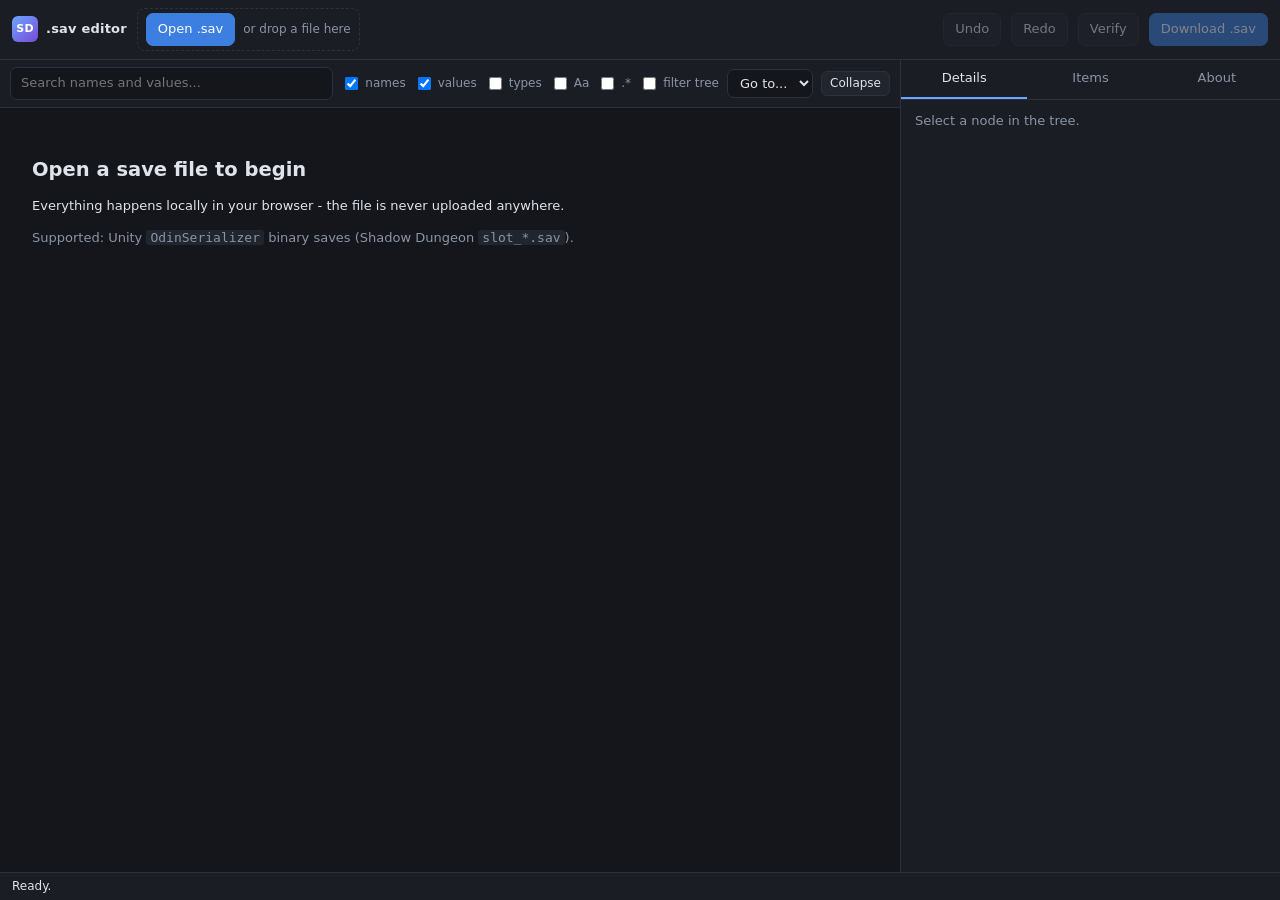
==== index.html @ d564bdb2 "Shadow Dungeon .sav editor: browse, search, edit and rebuild Odin binary saves Reads Unity OdinSeria" ====
<!DOCTYPE html>
<html lang="en">
<head>
<meta charset="utf-8">
<meta name="viewport" content="width=device-width, initial-scale=1">
<title>Shadow Dungeon .sav editor</title>
<meta name="description" content="Browse, search and edit Unity OdinSerializer .sav files (Shadow Dungeon) entirely in your browser.">
<link rel="icon" href="data:image/svg+xml,<svg xmlns='http://www.w3.org/2000/svg' viewBox='0 0 32 32'><text y='26' font-size='26'>&#128737;</text></svg>">
<link rel="stylesheet" href="css/app.css">
</head>
<body>

<header class="top">
  <div class="brand"><span class="mark">SD</span><span>.sav editor</span></div>

  <div class="file-zone" id="dropzone">
    <input type="file" id="file" accept=".sav,.dat,.bin,*" hidden>
    <button class="btn primary" id="btnOpen">Open .sav</button>
    <span class="hint">or drop a file here</span>
  </div>

  <div class="fileinfo" id="fileinfo" hidden>
    <strong id="fname">-</strong>
    <span id="fmeta" class="muted"></span>
  </div>

  <div class="spacer"></div>

  <button class="btn" id="btnUndo" disabled title="Ctrl+Z">Undo</button>
  <button class="btn" id="btnRedo" disabled title="Ctrl+Y">Redo</button>
  <button class="btn" id="btnVerify" disabled title="Re-encode and compare with the loaded file">Verify</button>
  <button class="btn primary" id="btnSave" disabled>Download .sav</button>
</header>

<main class="layout">
  <!-- ---------------- tree ---------------- -->
  <section class="panel tree-panel">
    <div class="toolbar">
      <input type="search" id="q" placeholder="Search names and values..." autocomplete="off">
      <label class="chk"><input type="checkbox" id="qNames" checked> names</label>
      <label class="chk"><input type="checkbox" id="qValues" checked> values</label>
      <label class="chk"><input type="checkbox" id="qTypes"> types</label>
      <label class="chk"><input type="checkbox" id="qCase"> Aa</label>
      <label class="chk"><input type="checkbox" id="qRegex"> .*</label>
      <label class="chk"><input type="checkbox" id="qFilter"> filter tree</label>
      <select id="goto" title="Jump to a section"><option value="">Go to...</option></select>
      <button class="btn small" id="btnCollapse">Collapse</button>
    </div>

    <div class="results" id="results" hidden>
      <div class="results-head">
        <span id="resCount"></span>
        <button class="btn small" id="btnResClose">close</button>
      </div>
      <div class="results-list" id="resList"></div>
    </div>

    <div class="tree-host" id="tree">
      <div class="empty" id="empty">
        <h2>Open a save file to begin</h2>
        <p>Everything happens locally in your browser - the file is never uploaded anywhere.</p>
        <p class="muted">Supported: Unity <code>OdinSerializer</code> binary saves (Shadow Dungeon <code>slot_*.sav</code>).</p>
      </div>
    </div>
  </section>

  <!-- ---------------- sidebar ---------------- -->
  <aside class="panel side">
    <nav class="tabs">
      <button class="tab active" data-tab="details">Details</button>
      <button class="tab" data-tab="items">Items</button>
      <button class="tab" data-tab="about">About</button>
    </nav>

    <div class="tabpage" id="tab-details">
      <div id="detEmpty" class="muted pad">Select a node in the tree.</div>
      <div id="det" hidden>
        <div class="det-path" id="detPath"></div>
        <div id="detItemCard"></div>
        <table class="det-table">
          <tr><th>Field</th><td><input id="detName" class="in"></td></tr>
          <tr><th>Entry</th><td id="detMarker" class="mono"></td></tr>
          <tr id="detTypeRow"><th>C# type</th><td id="detType" class="mono small"></td></tr>
          <tr id="detValRow"><th>Value</th><td id="detValCell"></td></tr>
        </table>

        <div class="det-actions">
          <button class="btn small" id="actDup">Duplicate</button>
          <button class="btn small" id="actUp">Move up</button>
          <button class="btn small" id="actDown">Move down</button>
          <button class="btn small danger" id="actDel">Delete</button>
        </div>

        <details class="addbox" id="addBox">
          <summary>Add a child entry</summary>
          <div class="addgrid">
            <label>Name <input id="addName" class="in" value="NewField"></label>
            <label>Type <select id="addType" class="in"></select></label>
            <label>Value <input id="addValue" class="in" value="0"></label>
            <label>C# type <input id="addCsType" class="in" placeholder="Namespace.Type, Assembly-CSharp"></label>
            <button class="btn small primary" id="actAdd">Add</button>
            <button class="btn small" id="actDupLast">Clone last element</button>
          </div>
        </details>
      </div>
    </div>

    <div class="tabpage" id="tab-items" hidden>
      <div class="items-head">
        <div class="row-line">
          <label class="grow">Insert into
            <select id="target" class="in"></select>
          </label>
        </div>
        <div class="row-line">
          <input type="search" id="itemQ" class="in grow" placeholder="Search items by name, id, type...">
        </div>
        <div class="row-line filters">
          <select id="fKind" class="in">
            <option value="all">All kinds</option>
            <option value="weapon">Equipment</option>
            <option value="gem">Gems / runes</option>
            <option value="use">Consumables</option>
          </select>
          <select id="fSlot" class="in"><option value="all">All slots</option></select>
          <select id="fQuality" class="in"><option value="all">All qualities</option></select>
          <select id="fSort" class="in">
            <option value="name">Name</option>
            <option value="quality">Quality</option>
            <option value="level">Level</option>
            <option value="price">Price</option>
          </select>
        </div>
        <div class="row-line small muted">
          <span id="itemCount"></span>
          <span class="grow"></span>
          <label>qty <input type="number" id="itemQty" class="in qty" value="1" min="1" max="999"></label>
        </div>
      </div>
      <div class="item-grid" id="itemGrid"></div>
    </div>

    <div class="tabpage pad" id="tab-about" hidden>
      <h3>What this is</h3>
      <p>A fully client-side editor for Unity saves written with <code>OdinSerializer</code>'s
         binary format, built around Shadow Dungeon's <code>slot_*.sav</code>.</p>
      <h3>How it works</h3>
      <ul>
        <li>The file is parsed into its real node tree - every entry keeps its original C# type.</li>
        <li>Re-encoding an untouched file reproduces the original bytes exactly, so edits are the only difference.</li>
        <li><b>Verify</b> re-encodes the current tree and reports the byte delta before you download.</li>
      </ul>
      <h3>Safety</h3>
      <ul>
        <li>Nothing leaves your machine - there is no server.</li>
        <li>Keep a backup of your original save. Edited saves are not guaranteed to be accepted by every game build.</li>
      </ul>
      <h3>Item icons</h3>
      <p>Icons are generated from each item's category and quality. To use the real sprites, drop them into
         <code>assets/icons/</code> and list them in <code>assets/icons/index.json</code>.</p>
      <p class="muted small" id="aboutVer"></p>
    </div>
  </aside>
</main>

<footer class="status">
  <span id="status">Ready.</span>
  <span class="spacer"></span>
  <span id="stats" class="muted"></span>
</footer>

<div class="tip" id="tip" hidden></div>

<script src="js/odin.js"></script>
<script src="js/model.js"></script>
<script src="js/tree.js"></script>
<script src="js/items.js"></script>
<script src="js/app.js"></script>
</body>
</html>
---- css/app.css ----
:root {
  --bg: #14161b; --bg2: #1a1d24; --bg3: #21252e; --line: #2c313c;
  --fg: #dfe4ec; --muted: #8b94a5; --acc: #6aa6ff; --acc2: #3d7fe0;
  --ok: #57b25b; --warn: #e0a92a; --err: #d64545;
  --name: #9fd2ff; --str: #b6e39a; --num: #ffcf7a; --bool: #d7a6ff; --null: #7c8496;
  --row: 24px;
}
* { box-sizing: border-box; }
[hidden] { display: none !important; }
html, body { height: 100%; }
body {
  margin: 0; background: var(--bg); color: var(--fg);
  font: 13px/1.45 "Segoe UI", Roboto, system-ui, sans-serif;
  display: flex; flex-direction: column; overflow: hidden;
}
button, input, select { font: inherit; color: inherit; }
code { font-family: Consolas, "SF Mono", monospace; background: var(--bg3); padding: 0 4px; border-radius: 3px; }
.muted { color: var(--muted); }
.small { font-size: 12px; }
.mono { font-family: Consolas, "SF Mono", monospace; }
.spacer, .grow { flex: 1; }
.pad { padding: 12px 14px; }

/* ---------- header ---------- */
.top {
  display: flex; align-items: center; gap: 10px; padding: 8px 12px;
  background: var(--bg2); border-bottom: 1px solid var(--line); flex: none;
}
.brand { display: flex; align-items: center; gap: 8px; font-weight: 600; letter-spacing: .2px; }
.brand .mark {
  display: grid; place-items: center; width: 26px; height: 26px; border-radius: 6px;
  background: linear-gradient(140deg, var(--acc), #7a4ad6); color: #fff; font-size: 11px; font-weight: 700;
}
.file-zone { display: flex; align-items: center; gap: 8px; padding: 4px 8px; border: 1px dashed var(--line); border-radius: 8px; }
.file-zone.drag { border-color: var(--acc); background: rgba(106,166,255,.08); }
.file-zone .hint { color: var(--muted); font-size: 12px; }
.fileinfo { display: flex; flex-direction: column; line-height: 1.25; }
.fileinfo strong { font-weight: 600; }

.btn {
  background: var(--bg3); border: 1px solid var(--line); color: var(--fg);
  padding: 6px 11px; border-radius: 7px; cursor: pointer; white-space: nowrap;
}
.btn:hover:not(:disabled) { border-color: #3d4450; background: #282d38; }
.btn:disabled { opacity: .45; cursor: default; }
.btn.primary { background: var(--acc2); border-color: var(--acc2); color: #fff; }
.btn.primary:hover:not(:disabled) { background: #4a8df0; border-color: #4a8df0; }
.btn.danger { border-color: #5a2b2b; color: #ff9a9a; }
.btn.danger:hover:not(:disabled) { background: #3a2222; }
.btn.small { padding: 3px 8px; font-size: 12px; border-radius: 6px; }

/* ---------- layout ---------- */
.layout { flex: 1; display: flex; min-height: 0; }
.panel { display: flex; flex-direction: column; min-height: 0; }
.tree-panel { flex: 1; min-width: 0; }
.side { width: 380px; flex: none; border-left: 1px solid var(--line); background: var(--bg2); }

/* ---------- toolbar ---------- */
.toolbar {
  display: flex; align-items: center; gap: 8px; flex-wrap: wrap;
  padding: 7px 10px; border-bottom: 1px solid var(--line); background: var(--bg2); flex: none;
}
.toolbar input[type=search] {
  flex: 1; min-width: 180px; background: var(--bg); border: 1px solid var(--line);
  border-radius: 7px; padding: 6px 10px;
}
.toolbar input[type=search]:focus, .in:focus { outline: none; border-color: var(--acc); }
.chk { display: flex; align-items: center; gap: 4px; color: var(--muted); font-size: 12px; cursor: pointer; user-select: none; }
.toolbar select { background: var(--bg); border: 1px solid var(--line); border-radius: 7px; padding: 5px 8px; max-width: 190px; }

/* ---------- search results ---------- */
.results { border-bottom: 1px solid var(--line); background: var(--bg2); flex: none; max-height: 220px; display: flex; flex-direction: column; }
.results-head { display: flex; justify-content: space-between; align-items: center; padding: 5px 10px; color: var(--muted); font-size: 12px; }
.results-list { overflow: auto; }
.res {
  display: flex; gap: 8px; padding: 3px 10px; cursor: pointer; align-items: baseline;
  border-top: 1px solid rgba(255,255,255,.03);
}
.res:hover { background: #232833; }
.res .rname { color: var(--name); flex: none; }
.res .rval { color: var(--str); overflow: hidden; text-overflow: ellipsis; white-space: nowrap; max-width: 40%; }
.res .rpath { color: var(--muted); font-size: 11px; margin-left: auto; overflow: hidden; text-overflow: ellipsis; white-space: nowrap; max-width: 55%; }

/* ---------- tree ---------- */
.tree-host { flex: 1; overflow: auto; position: relative; }
.tree-canvas { position: absolute; inset: 0; pointer-events: none; }
.tree-canvas > * { pointer-events: auto; }
.tree-spacer { width: 1px; }
.row {
  position: absolute; left: 0; right: 0; height: var(--row); display: flex; align-items: center;
  gap: 7px; padding-right: 12px; white-space: nowrap; font-family: Consolas, "SF Mono", monospace; font-size: 12.5px;
}
.row:hover { background: #1c2029; }
.row.sel { background: #253046; }
.row.dirty .name::after { content: "*"; color: var(--warn); }
.twisty { width: 12px; color: var(--muted); cursor: pointer; flex: none; text-align: center; }
.name { color: var(--name); flex: none; }
.type { color: #c9a4ff; opacity: .85; flex: none; }
.count { color: var(--muted); flex: none; }
.val { cursor: text; border-radius: 3px; padding: 0 3px; overflow: hidden; text-overflow: ellipsis; max-width: 45vw; }
.val:hover { background: #2b3140; }
.val.string { color: var(--str); }
.val.int, .val.float, .val.bigint { color: var(--num); }
.val.bool { color: var(--bool); }
.val.null { color: var(--null); font-style: italic; }
.val.ref, .val.bytes, .val.char, .val.primarray { color: #86d9d0; }
.mtype { color: #555d6d; font-size: 11px; margin-left: auto; flex: none; }
.val-edit { width: 260px; max-width: 40vw; background: #0e1015; border: 1px solid var(--acc); border-radius: 4px; padding: 1px 5px; font: inherit; }
.row.pager { background: #191d25; color: var(--muted); font-size: 12px; gap: 6px; }
.pg-btn { background: var(--bg3); border: 1px solid var(--line); border-radius: 5px; padding: 0 7px; cursor: pointer; }
.pg-jump { width: 62px; background: var(--bg); border: 1px solid var(--line); border-radius: 5px; padding: 1px 5px; }
.empty { padding: 48px 32px; max-width: 620px; }
.empty h2 { font-weight: 600; margin: 0 0 8px; }

/* ---------- sidebar ---------- */
.tabs { display: flex; border-bottom: 1px solid var(--line); flex: none; }
.tab { flex: 1; background: none; border: none; border-bottom: 2px solid transparent; padding: 9px 6px; cursor: pointer; color: var(--muted); }
.tab.active { color: var(--fg); border-bottom-color: var(--acc); }
.tabpage { flex: 1; overflow: auto; min-height: 0; display: flex; flex-direction: column; }
#tab-details { display: block; }
.det-path { padding: 9px 12px; color: var(--muted); font-size: 11.5px; word-break: break-word; border-bottom: 1px solid var(--line); }
.det-table { width: 100%; border-collapse: collapse; }
.det-table th { text-align: left; color: var(--muted); font-weight: 500; padding: 6px 8px 6px 12px; width: 84px; vertical-align: top; font-size: 12px; }
.det-table td { padding: 5px 12px 5px 0; word-break: break-word; }
.in { width: 100%; background: var(--bg); border: 1px solid var(--line); border-radius: 6px; padding: 5px 8px; }
textarea.in { min-height: 66px; resize: vertical; font-family: Consolas, monospace; }
.det-actions { display: flex; gap: 6px; flex-wrap: wrap; padding: 10px 12px; border-top: 1px solid var(--line); }
.addbox { border-top: 1px solid var(--line); padding: 8px 12px; }
.addbox summary { cursor: pointer; color: var(--muted); }
.addgrid { display: grid; gap: 7px; margin-top: 9px; }
.addgrid label { display: grid; gap: 3px; color: var(--muted); font-size: 12px; }

/* ---------- items ---------- */
.items-head { padding: 9px 12px; display: grid; gap: 7px; border-bottom: 1px solid var(--line); flex: none; }
.row-line { display: flex; gap: 7px; align-items: center; }
.row-line label { display: flex; gap: 6px; align-items: center; color: var(--muted); font-size: 12px; }
.filters select { flex: 1; min-width: 0; }
.qty { width: 62px; }
.item-grid { flex: 1; overflow: auto; padding: 8px; display: grid; grid-template-columns: repeat(auto-fill, minmax(154px, 1fr)); gap: 8px; align-content: start; }
.card {
  background: var(--bg3); border: 1px solid var(--line); border-top-width: 2px; border-radius: 9px;
  padding: 8px; display: grid; gap: 5px; cursor: pointer; position: relative;
}
.card:hover { border-color: var(--acc); background: #262b36; }
.card .ico { display: grid; place-items: center; height: 44px; }
.card .cname { font-size: 12px; line-height: 1.25; font-weight: 600; }
.card .cmeta { font-size: 11px; color: var(--muted); display: flex; gap: 6px; flex-wrap: wrap; }
.card .add {
  position: absolute; top: 5px; right: 5px; width: 21px; height: 21px; border-radius: 6px;
  background: var(--acc2); color: #fff; border: none; cursor: pointer; line-height: 1; font-size: 14px;
  opacity: 0; transition: opacity .12s;
}
.card:hover .add { opacity: 1; }
.badge { font-size: 10px; padding: 0 5px; border-radius: 20px; border: 1px solid currentColor; opacity: .85; }

/* ---------- tooltip ---------- */
.tip {
  position: fixed; z-index: 50; max-width: 320px; background: #10131a; border: 1px solid var(--line);
  border-radius: 10px; padding: 10px 12px; box-shadow: 0 10px 30px rgba(0,0,0,.55); pointer-events: none;
}
.tip h4 { margin: 0 0 2px; font-size: 13px; }
.tip .tsub { color: var(--muted); font-size: 11px; margin-bottom: 7px; }
.tip table { width: 100%; border-collapse: collapse; font-size: 12px; }
.tip th { text-align: left; color: var(--muted); font-weight: 400; padding: 1px 8px 1px 0; }
.tip td { text-align: right; }
.tip .stat td { color: var(--ok); }
.tip .aff { margin-top: 7px; padding-top: 6px; border-top: 1px solid var(--line); color: var(--num); font-size: 11.5px; }

/* ---------- item card in details ---------- */
.itemcard { display: flex; gap: 10px; padding: 10px 12px; border-bottom: 1px solid var(--line); align-items: center; }
.itemcard .nm { font-weight: 600; }
.itemcard .sub { color: var(--muted); font-size: 11.5px; }

/* ---------- status ---------- */
.status {
  display: flex; align-items: center; gap: 10px; padding: 5px 12px; font-size: 12px;
  background: var(--bg2); border-top: 1px solid var(--line); flex: none;
}
.status.err { color: #ffb0b0; }
.status.ok { color: #a8e6ab; }

@media (max-width: 900px) {
  .layout { flex-direction: column; }
  .side { width: auto; border-left: none; border-top: 1px solid var(--line); height: 46vh; }
  .file-zone .hint { display: none; }
}
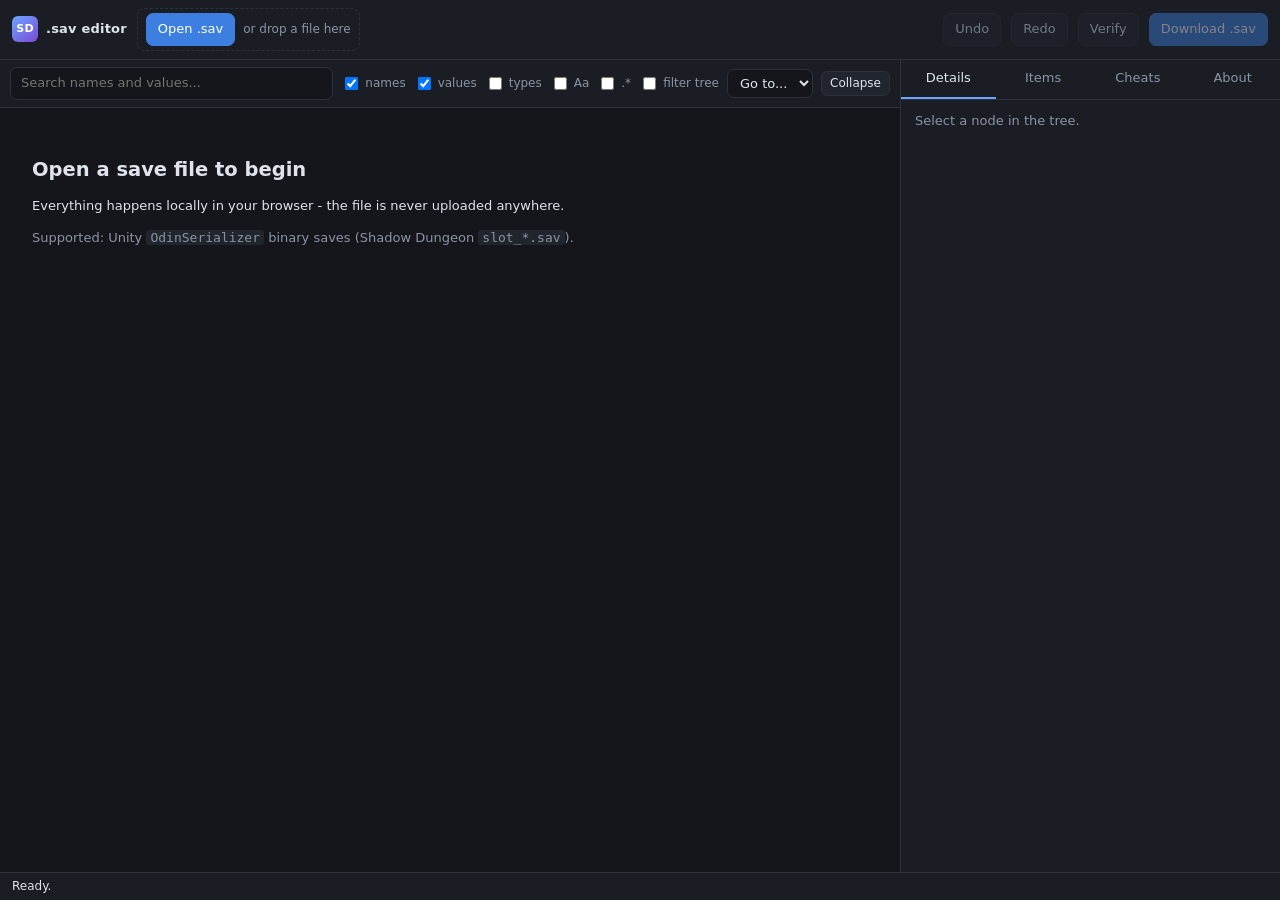
==== commit 09987459: "Add a Cheats tab: bulk item grants, stack filling and progression edits Five bulk operations, each a" ====
--- a/index.html
+++ b/index.html
@@ -69,6 +69,7 @@
     <nav class="tabs">
       <button class="tab active" data-tab="details">Details</button>
       <button class="tab" data-tab="items">Items</button>
+      <button class="tab" data-tab="cheats">Cheats</button>
       <button class="tab" data-tab="about">About</button>
     </nav>
 
@@ -134,10 +135,50 @@
         <div class="row-line small muted">
           <span id="itemCount"></span>
           <span class="grow"></span>
+          <label title="Ignore the quantity box and insert a full stack"><input type="checkbox" id="itemMax" checked> max stack</label>
           <label>qty <input type="number" id="itemQty" class="in qty" value="1" min="1" max="999"></label>
         </div>
       </div>
       <div class="item-grid" id="itemGrid"></div>
+    </div>
+
+    <div class="tabpage" id="tab-cheats" hidden>
+      <div class="pad">
+        <p class="muted small">Bulk edits. Each button is a single undo step, and nothing is written
+           until you press <b>Download .sav</b> — press <b>Verify</b> first to see the size delta.</p>
+
+        <section class="cheat">
+          <h3>Items</h3>
+          <label class="stack">Container
+            <select id="chTarget" class="in"></select>
+          </label>
+          <label class="stack">Grid per page (columns x rows, detected from the save)
+            <span class="row-line">
+              <input type="number" id="chCols" class="in qty" min="1" max="64">
+              <span class="muted">x</span>
+              <input type="number" id="chRows" class="in qty" min="1" max="64">
+              <span id="chFree" class="muted small"></span>
+            </span>
+          </label>
+          <div class="cheat-btns">
+            <button class="btn" id="chMaxStacks">Max out every stack here</button>
+            <button class="btn" id="chGiveAll">Give every item, max stacks</button>
+            <button class="btn primary" id="chGiveBest">Give every item at best rolls, max stacks</button>
+          </div>
+          <p class="muted small" id="chItemsNote"></p>
+        </section>
+
+        <section class="cheat">
+          <h3>Progression</h3>
+          <table class="prog" id="progTable"></table>
+          <div class="cheat-btns">
+            <button class="btn primary" id="chMaxProg">Apply the checked values</button>
+            <button class="btn" id="chProgReset">Reset to detected values</button>
+          </div>
+          <p class="muted small">Talent points live in <code>TalentData.P_Base</code>; the game spends them
+             through <code>P_Used</code>, which is left untouched.</p>
+        </section>
+      </div>
     </div>
 
     <div class="tabpage pad" id="tab-about" hidden>
@@ -149,6 +190,8 @@
         <li>The file is parsed into its real node tree - every entry keeps its original C# type.</li>
         <li>Re-encoding an untouched file reproduces the original bytes exactly, so edits are the only difference.</li>
         <li><b>Verify</b> re-encodes the current tree and reports the byte delta before you download.</li>
+        <li>The <b>Cheats</b> tab applies the same edits in bulk — items it inserts are real structures
+            taken from a save, and "best rolls" only uses values the game itself produced.</li>
       </ul>
       <h3>Safety</h3>
       <ul>
--- a/css/app.css
+++ b/css/app.css
@@ -184,3 +184,18 @@
   .side { width: auto; border-left: none; border-top: 1px solid var(--line); height: 46vh; }
   .file-zone .hint { display: none; }
 }
+
+/* ---------- cheats ---------- */
+.cheat { border-top: 1px solid var(--line); padding-top: 12px; margin-top: 14px; }
+.cheat:first-of-type { border-top: none; margin-top: 4px; padding-top: 0; }
+.cheat h3 { margin: 0 0 9px; font-size: 13px; font-weight: 600; }
+.cheat .stack { display: grid; gap: 4px; color: var(--muted); font-size: 12px; margin-bottom: 9px; }
+.cheat-btns { display: grid; gap: 6px; margin: 10px 0 4px; }
+.cheat-btns .btn { text-align: left; }
+table.prog { width: 100%; border-collapse: collapse; font-size: 12px; }
+table.prog th { text-align: left; font-weight: 500; color: var(--muted); padding: 3px 6px 3px 0; }
+table.prog td { padding: 2px 6px 2px 0; }
+table.prog td.cur { color: var(--num); font-family: Consolas, monospace; text-align: right; white-space: nowrap; }
+table.prog input[type=text] { width: 100%; background: var(--bg); border: 1px solid var(--line); border-radius: 5px; padding: 3px 6px; font-family: Consolas, monospace; }
+table.prog tr.off { opacity: .45; }
+.busy { pointer-events: none; opacity: .6; }
